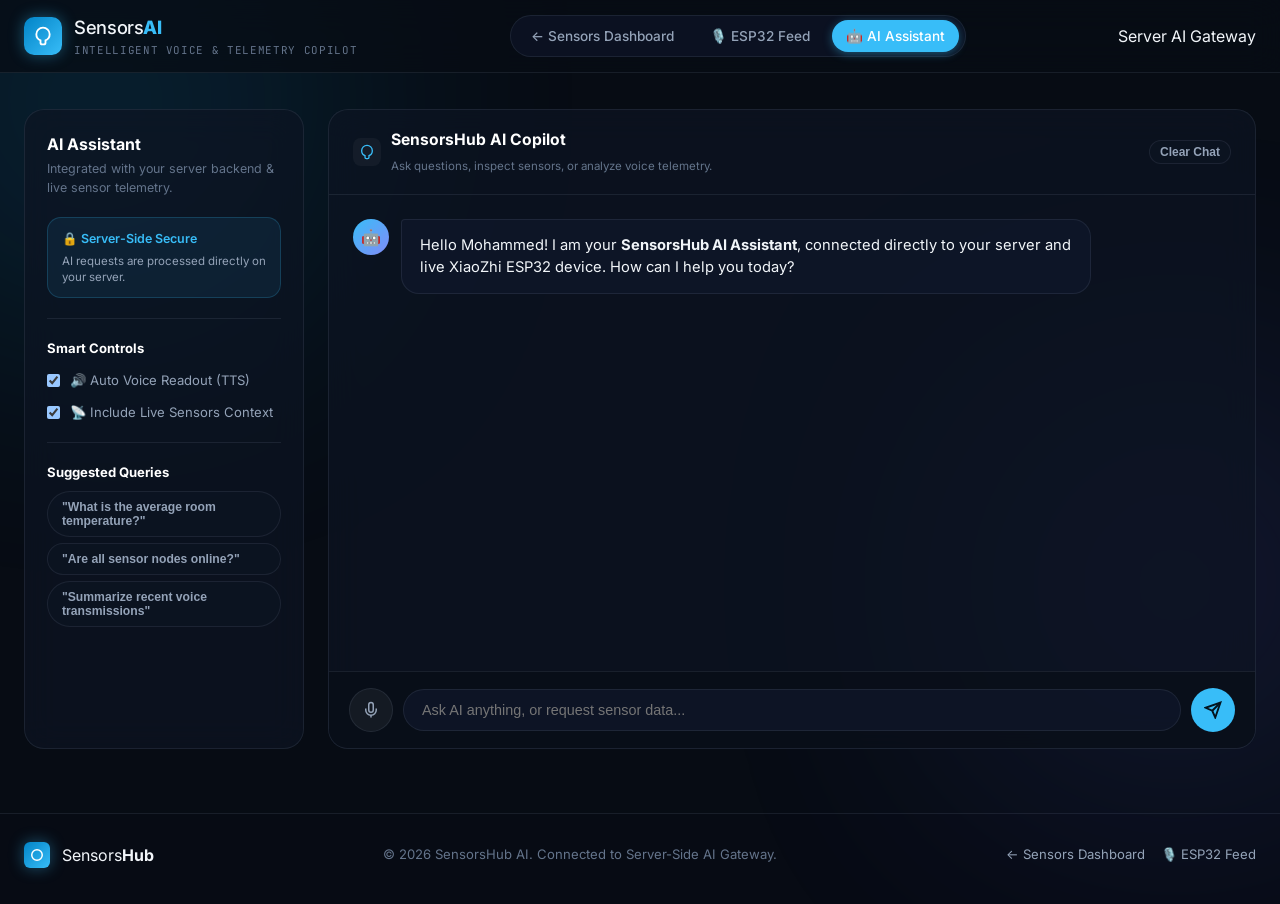
==== ai-assistant.html @ e0615885 "Safely handle multipart Gemini responses and null payload guards in AI assistant frontend and backen" ====
<!DOCTYPE html>
<html lang="en">
  <head>
    <meta charset="UTF-8" />
    <meta name="viewport" content="width=device-width, initial-scale=1.0" />
    <title>SensorsHub AI Copilot — Smart IoT Voice Assistant</title>
    <meta
      name="description"
      content="Conversational AI Assistant powered by Server-Side LLM with Telemetry Context awareness and Voice STT/TTS."
    />
    <!-- Anti-cache headers -->
    <meta http-equiv="Cache-Control" content="no-cache, no-store, must-revalidate" />
    <meta http-equiv="Pragma" content="no-cache" />
    <meta http-equiv="Expires" content="0" />

    <!-- Fonts -->
    <link rel="preconnect" href="https://fonts.googleapis.com" />
    <link rel="preconnect" href="https://fonts.gstatic.com" crossorigin />
    <link
      href="https://fonts.googleapis.com/css2?family=Inter:wght@300;400;500;600;700;800&family=JetBrains+Mono:wght@400;500;700&display=swap"
      rel="stylesheet"
    />
    <link rel="stylesheet" href="styles.css?v=2.4.1" />
    <style>
      .chat-wrapper {
        display: grid;
        grid-template-columns: 280px 1fr;
        gap: 24px;
        min-height: 600px;
      }
      .chat-sidebar {
        background: var(--panel);
        border: 1px solid var(--border);
        border-radius: var(--radius-lg);
        padding: 22px;
        display: flex;
        flex-direction: column;
        gap: 20px;
        backdrop-filter: blur(16px);
      }
      .chat-main {
        background: var(--panel);
        border: 1px solid var(--border);
        border-radius: var(--radius-lg);
        display: flex;
        flex-direction: column;
        height: 640px;
        backdrop-filter: blur(16px);
        overflow: hidden;
      }
      .chat-header {
        padding: 18px 24px;
        border-bottom: 1px solid var(--border);
        display: flex;
        align-items: center;
        justify-content: space-between;
      }
      .messages-box {
        flex: 1;
        overflow-y: auto;
        padding: 24px;
        display: flex;
        flex-direction: column;
        gap: 16px;
      }
      .msg-row {
        display: flex;
        gap: 12px;
        max-width: 84%;
      }
      .msg-row.user {
        align-self: flex-end;
        flex-direction: row-reverse;
      }
      .msg-avatar {
        width: 36px;
        height: 36px;
        border-radius: 50%;
        display: grid;
        place-items: center;
        font-size: 1rem;
        flex-shrink: 0;
      }
      .msg-row.assistant .msg-avatar {
        background: linear-gradient(135deg, var(--primary), var(--accent));
        color: #03141f;
      }
      .msg-row.user .msg-avatar {
        background: rgba(255, 255, 255, 0.1);
        color: #fff;
      }
      .msg-bubble {
        padding: 14px 18px;
        border-radius: 18px;
        font-size: 0.92rem;
        line-height: 1.55;
      }
      .msg-row.assistant .msg-bubble {
        background: rgba(15, 23, 42, 0.85);
        border: 1px solid var(--border);
        color: #f1f5f9;
        border-top-left-radius: 4px;
      }
      .msg-row.user .msg-bubble {
        background: linear-gradient(135deg, #0284c7, #38bdf8);
        color: #03141f;
        font-weight: 500;
        border-top-right-radius: 4px;
      }
      .input-bar {
        padding: 16px 20px;
        border-top: 1px solid var(--border);
        background: rgba(7, 12, 20, 0.6);
        display: flex;
        align-items: center;
        gap: 10px;
      }
      .input-bar input {
        flex: 1;
        background: rgba(15, 23, 42, 0.8);
        border: 1px solid var(--border);
        padding: 12px 18px;
        border-radius: var(--radius-full);
        color: #fff;
        font-size: 0.9rem;
        outline: none;
      }
      .input-bar input:focus {
        border-color: var(--primary);
      }
      .mic-btn, .send-btn {
        width: 44px;
        height: 44px;
        border-radius: 50%;
        display: grid;
        place-items: center;
        cursor: pointer;
        border: none;
        transition: all 0.2s ease;
      }
      .mic-btn {
        background: rgba(255, 255, 255, 0.05);
        border: 1px solid var(--border);
        color: var(--text-muted);
      }
      .mic-btn.recording {
        background: var(--danger);
        color: #fff;
        animation: pulse-ring 1.5s infinite;
      }
      .send-btn {
        background: var(--primary);
        color: #03141f;
      }
      .send-btn:hover {
        transform: scale(1.05);
      }
      @media (max-width: 860px) {
        .chat-wrapper {
          grid-template-columns: 1fr;
        }
        .chat-main {
          height: 520px;
        }
      }
    </style>
  </head>
  <body>
    <!-- Ambient Glows -->
    <div class="ambient-glow glow-1"></div>
    <div class="ambient-glow glow-2"></div>

    <!-- Navigation Header -->
    <header class="topbar">
      <div class="container nav-content">
        <a href="index.html" class="brand">
          <div class="brand-badge">
            <svg width="20" height="20" viewBox="0 0 24 24" fill="none" stroke="currentColor" stroke-width="2.2">
              <path d="M12 2a8 8 0 0 0-8 8c0 3.36 2.08 6.23 5 7.37V20a2 2 0 0 0 2 2h2a2 2 0 0 0 2-2v-2.63c2.92-1.14 5-4.01 5-7.37a8 8 0 0 0-8-8z"></path>
            </svg>
          </div>
          <div>
            <span class="brand-title">Sensors<strong>AI</strong></span>
            <span class="brand-tag">Intelligent Voice & Telemetry Copilot</span>
          </div>
        </a>

        <nav class="nav-links">
          <a href="index.html" class="nav-link">← Sensors Dashboard</a>
          <a href="esp32-assistant.html" class="nav-link">🎙️ ESP32 Feed</a>
          <a href="ai-assistant.html" class="nav-link active">🤖 AI Assistant</a>
        </nav>

        <div class="nav-actions">
          <div class="status-indicator">
            <span class="pulse-dot"></span>
            <span>Server AI Gateway</span>
          </div>
        </div>
      </div>
    </header>

    <!-- Main Content -->
    <main class="container main-layout" style="gap: 24px;">
      <div class="chat-wrapper">
        <!-- Sidebar Controls -->
        <aside class="chat-sidebar">
          <div>
            <h3 style="font-size: 1rem; color: #fff; margin-bottom: 4px;">AI Assistant</h3>
            <p style="font-size: 0.78rem; color: var(--text-dim);">Integrated with your server backend & live sensor telemetry.</p>
          </div>

          <div style="background: rgba(56, 189, 248, 0.08); border: 1px solid rgba(56, 189, 248, 0.2); border-radius: var(--radius-md); padding: 12px 14px;">
            <div style="font-size: 0.78rem; color: var(--primary); font-weight: 600; margin-bottom: 4px;">🔒 Server-Side Secure</div>
            <div style="font-size: 0.72rem; color: var(--text-muted); line-height: 1.4;">
              AI requests are processed directly on your server.
            </div>
          </div>

          <hr style="border: none; border-top: 1px solid var(--border);" />

          <!-- Smart Features Toggles -->
          <div style="display: flex; flex-direction: column; gap: 12px;">
            <h4 style="font-size: 0.82rem; color: #fff;">Smart Controls</h4>
            <label style="display: flex; align-items: center; gap: 10px; font-size: 0.82rem; color: var(--text-muted); cursor: pointer;">
              <input type="checkbox" id="chkAutoSpeak" checked />
              <span>🔊 Auto Voice Readout (TTS)</span>
            </label>
            <label style="display: flex; align-items: center; gap: 10px; font-size: 0.82rem; color: var(--text-muted); cursor: pointer;">
              <input type="checkbox" id="chkIncludeTelemetry" checked />
              <span>📡 Include Live Sensors Context</span>
            </label>
          </div>

          <hr style="border: none; border-top: 1px solid var(--border);" />

          <!-- Quick Suggested Prompts -->
          <div>
            <h4 style="font-size: 0.82rem; color: #fff; margin-bottom: 8px;">Suggested Queries</h4>
            <div style="display: flex; flex-direction: column; gap: 6px;">
              <button class="pill-btn prompt-btn" style="text-align: left; font-size: 0.76rem;">"What is the average room temperature?"</button>
              <button class="pill-btn prompt-btn" style="text-align: left; font-size: 0.76rem;">"Are all sensor nodes online?"</button>
              <button class="pill-btn prompt-btn" style="text-align: left; font-size: 0.76rem;">"Summarize recent voice transmissions"</button>
            </div>
          </div>
        </aside>

        <!-- Main Chat Area -->
        <div class="chat-main">
          <div class="chat-header">
            <div style="display: flex; align-items: center; gap: 10px;">
              <div class="diag-icon" style="--c: var(--primary); width: 28px; height: 28px;">
                <svg width="16" height="16" viewBox="0 0 24 24" fill="none" stroke="currentColor" stroke-width="2"><path d="M12 2a8 8 0 0 0-8 8c0 3.36 2.08 6.23 5 7.37V20a2 2 0 0 0 2 2h2a2 2 0 0 0 2-2v-2.63c2.92-1.14 5-4.01 5-7.37a8 8 0 0 0-8-8z"></path></svg>
              </div>
              <div>
                <h3 style="font-size: 0.98rem; color: #fff;">SensorsHub AI Copilot</h3>
                <span style="font-size: 0.72rem; color: var(--text-dim);">Ask questions, inspect sensors, or analyze voice telemetry.</span>
              </div>
            </div>
            <button id="btnClearChat" class="pill-btn" style="font-size: 0.75rem; padding: 4px 10px;">Clear Chat</button>
          </div>

          <!-- Messages Container -->
          <div class="messages-box" id="messagesBox">
            <div class="msg-row assistant">
              <div class="msg-avatar">🤖</div>
              <div class="msg-bubble">
                Hello Mohammed! I am your <strong>SensorsHub AI Assistant</strong>, connected directly to your server and live XiaoZhi ESP32 device. How can I help you today?
              </div>
            </div>
          </div>

          <!-- Input Bar -->
          <form id="chatForm" class="input-bar">
            <button type="button" id="btnMic" class="mic-btn" title="Speak via Microphone">
              <svg width="18" height="18" viewBox="0 0 24 24" fill="none" stroke="currentColor" stroke-width="2"><path d="M12 2a3 3 0 0 0-3 3v7a3 3 0 0 0 6 0V5a3 3 0 0 0-3-3Z"></path><path d="M19 10v2a7 7 0 0 1-14 0v-2"></path><line x1="12" y1="19" x2="12" y2="22"></line></svg>
            </button>
            <input type="text" id="userInput" placeholder="Ask AI anything, or request sensor data..." autocomplete="off" required />
            <button type="submit" class="send-btn" title="Send Message">
              <svg width="18" height="18" viewBox="0 0 24 24" fill="none" stroke="currentColor" stroke-width="2.5"><line x1="22" y1="2" x2="11" y2="13"></line><polygon points="22 2 15 22 11 13 2 9 22 2"></polygon></svg>
            </button>
          </form>
        </div>
      </div>
    </main>

    <!-- Footer -->
    <footer class="site-footer">
      <div class="container footer-content">
        <div class="brand">
          <div class="brand-badge small">
            <svg width="14" height="14" viewBox="0 0 24 24" fill="none" stroke="currentColor" stroke-width="2.5"><circle cx="12" cy="12" r="9"/></svg>
          </div>
          <span>Sensors<strong>Hub</strong></span>
        </div>
        <p class="footer-copy">© <span id="year"></span> SensorsHub AI. Connected to Server-Side AI Gateway.</p>
        <div class="footer-links">
          <a href="index.html">← Sensors Dashboard</a>
          <a href="esp32-assistant.html">🎙️ ESP32 Feed</a>
        </div>
      </div>
    </footer>

    <script>
      const messagesBox = document.getElementById('messagesBox');
      const userInput = document.getElementById('userInput');
      const chatForm = document.getElementById('chatForm');
      const btnMic = document.getElementById('btnMic');

      // Suggested Prompt Buttons
      document.querySelectorAll('.prompt-btn').forEach(btn => {
        btn.addEventListener('click', () => {
          userInput.value = btn.textContent.replace(/^"|"$/g, '');
          chatForm.dispatchEvent(new Event('submit'));
        });
      });

      // Clear Chat
      document.getElementById('btnClearChat').addEventListener('click', () => {
        messagesBox.innerHTML = `
          <div class="msg-row assistant">
            <div class="msg-avatar">🤖</div>
            <div class="msg-bubble">Chat history cleared. How can I help you today?</div>
          </div>
        `;
      });

      // Voice STT (Speech Recognition)
      let recognition = null;
      if ('webkitSpeechRecognition' in window || 'SpeechRecognition' in window) {
        const SpeechRec = window.SpeechRecognition || window.webkitSpeechRecognition;
        recognition = new SpeechRec();
        recognition.continuous = false;
        recognition.interimResults = false;

        recognition.onstart = () => {
          btnMic.classList.add('recording');
          userInput.placeholder = 'Listening... Speak now';
        };

        recognition.onresult = (e) => {
          const transcript = e.results[0][0].transcript;
          userInput.value = transcript;
          btnMic.classList.remove('recording');
          userInput.placeholder = 'Ask AI anything, or request sensor data...';
          chatForm.dispatchEvent(new Event('submit'));
        };

        recognition.onerror = () => {
          btnMic.classList.remove('recording');
          userInput.placeholder = 'Ask AI anything, or request sensor data...';
        };

        recognition.onend = () => {
          btnMic.classList.remove('recording');
          userInput.placeholder = 'Ask AI anything, or request sensor data...';
        };

        btnMic.addEventListener('click', () => {
          recognition.start();
        });
      } else {
        btnMic.style.display = 'none';
      }

      // Voice TTS (Speech Synthesis)
      function speakText(text) {
        if (!document.getElementById('chkAutoSpeak').checked) return;
        if ('speechSynthesis' in window) {
          window.speechSynthesis.cancel();
          const cleanText = text.replace(/[*_#`]/g, '');
          const utterance = new SpeechSynthesisUtterance(cleanText);
          utterance.rate = 1.05;
          window.speechSynthesis.speak(utterance);
        }
      }

      // Form Submit / Call Server-Side AI Endpoint
      chatForm.addEventListener('submit', async (e) => {
        e.preventDefault();
        const text = userInput.value.trim();
        if (!text) return;

        // Add user message
        appendMessage('user', text);
        userInput.value = '';

        // Add loading placeholder
        const loadingId = 'loading-' + Date.now();
        appendMessage('assistant', 'Thinking...', loadingId);

        try {
          const includeTelemetry = document.getElementById('chkIncludeTelemetry').checked;
          const res = await fetch('/api/v1/ai/chat', {
            method: 'POST',
            headers: { 'Content-Type': 'application/json' },
            body: JSON.stringify({
              message: text,
              include_telemetry: includeTelemetry
            })
          });

          if (!res.ok) {
            const errText = await res.text();
            throw new Error(`Gateway returned HTTP ${res.status}: ${errText}`);
          }

          const result = await res.json().catch(() => ({ reply: 'Failed to parse JSON response.' }));
          const replyText = (result && result.reply) ? result.reply : 'No response from server.';

          // Update loading message with reply
          const loader = document.getElementById(loadingId);
          if (loader) {
            loader.innerHTML = formatMarkdown(replyText);
          }
          speakText(replyText);
        } catch (err) {
          const loader = document.getElementById(loadingId);
          if (loader) {
            loader.textContent = `Connection Error: ${err.message || 'Make sure server.py is running on the backend.'}`;
          }
        }
      });

      function appendMessage(role, text, id = null) {
        const row = document.createElement('div');
        row.className = `msg-row ${role}`;
        const avatar = role === 'assistant' ? '🤖' : '👤';

        row.innerHTML = `
          <div class="msg-avatar">${avatar}</div>
          <div class="msg-bubble" ${id ? `id="${id}"` : ''}>${formatMarkdown(text)}</div>
        `;

        messagesBox.appendChild(row);
        messagesBox.scrollTop = messagesBox.scrollHeight;
      }

      function formatMarkdown(str) {
        if (!str) return '';
        return str
          .replace(/\*\*(.*?)\*\*/g, '<strong>$1</strong>')
          .replace(/\*(.*?)\*/g, '<em>$1</em>')
          .replace(/`([^`]+)`/g, '<code style="background: rgba(255,255,255,0.08); padding: 2px 6px; border-radius: 4px; font-family: var(--font-mono); font-size: 0.85em;">$1</code>')
          .replace(/\n/g, '<br />');
      }

      document.getElementById('year').textContent = new Date().getFullYear();
    </script>
  </body>
</html>
---- styles.css ----
/* SensorsHub — Ultra-Clean Modern IoT Dashboard CSS */

:root {
  --bg: #070c14;
  --bg-subtle: #0d1522;
  --panel: rgba(13, 21, 35, 0.7);
  --panel-solid: #0f192a;
  --panel-hover: rgba(20, 33, 54, 0.85);
  --border: rgba(148, 163, 184, 0.12);
  --border-highlight: rgba(56, 189, 248, 0.35);
  
  --text-main: #f1f5f9;
  --text-muted: #94a3b8;
  --text-dim: #64748b;
  
  --primary: #38bdf8;
  --primary-glow: rgba(56, 189, 248, 0.25);
  --accent: #818cf8;
  --success: #10b981;
  --success-glow: rgba(16, 185, 129, 0.25);
  --warning: #f59e0b;
  --danger: #ef4444;
  --danger-glow: rgba(239, 68, 68, 0.25);

  --font-sans: 'Inter', system-ui, -apple-system, BlinkMacSystemFont, sans-serif;
  --font-mono: 'JetBrains Mono', monospace;
  
  --shadow-sm: 0 4px 12px rgba(0, 0, 0, 0.25);
  --shadow-md: 0 10px 30px rgba(0, 0, 0, 0.4);
  --shadow-glow: 0 0 25px rgba(56, 189, 248, 0.15);
  --radius-sm: 8px;
  --radius-md: 14px;
  --radius-lg: 20px;
  --radius-full: 9999px;
}

/* Reset & Global */
*, *::before, *::after {
  box-sizing: border-box;
  margin: 0;
  padding: 0;
}

html {
  scroll-behavior: smooth;
  color-scheme: dark;
}

body {
  font-family: var(--font-sans);
  background-color: var(--bg);
  color: var(--text-main);
  min-height: 100vh;
  position: relative;
  overflow-x: hidden;
  line-height: 1.5;
  -webkit-font-smoothing: antialiased;
}

/* Ambient Background Glows */
.ambient-glow {
  position: fixed;
  border-radius: 50%;
  filter: blur(140px);
  pointer-events: none;
  z-index: 0;
  opacity: 0.45;
}

.glow-1 {
  width: 500px;
  height: 500px;
  background: radial-gradient(circle, #0ea5e9 0%, rgba(14, 165, 233, 0) 70%);
  top: -150px;
  left: -150px;
}

.glow-2 {
  width: 450px;
  height: 450px;
  background: radial-gradient(circle, #6366f1 0%, rgba(99, 102, 241, 0) 70%);
  top: 40%;
  right: -120px;
}

.glow-3 {
  width: 600px;
  height: 600px;
  background: radial-gradient(circle, #10b981 0%, rgba(16, 185, 129, 0) 70%);
  bottom: -200px;
  left: 20%;
}

/* Layout Container */
.container {
  width: 100%;
  max-width: 1280px;
  margin: 0 auto;
  padding: 0 24px;
  position: relative;
  z-index: 1;
}

/* Top Navigation Bar */
.topbar {
  position: sticky;
  top: 0;
  z-index: 50;
  background: rgba(7, 12, 20, 0.75);
  backdrop-filter: blur(16px);
  border-bottom: 1px solid var(--border);
}

.nav-content {
  display: flex;
  align-items: center;
  justify-content: space-between;
  height: 72px;
  gap: 20px;
}

.brand {
  display: flex;
  align-items: center;
  gap: 12px;
  text-decoration: none;
  color: var(--text-main);
}

.brand-badge {
  width: 38px;
  height: 38px;
  border-radius: 10px;
  background: linear-gradient(135deg, #0284c7, #38bdf8);
  display: grid;
  place-items: center;
  color: #fff;
  box-shadow: 0 0 15px rgba(56, 189, 248, 0.4);
}

.brand-badge.small {
  width: 26px;
  height: 26px;
  border-radius: 6px;
}

.brand-title {
  font-size: 1.15rem;
  font-weight: 500;
  letter-spacing: -0.02em;
}

.brand-title strong {
  font-weight: 800;
  color: var(--primary);
}

.brand-tag {
  display: block;
  font-size: 0.68rem;
  color: var(--text-dim);
  font-family: var(--font-mono);
  text-transform: uppercase;
  letter-spacing: 0.06em;
}

.nav-links {
  display: flex;
  align-items: center;
  gap: 8px;
  background: rgba(15, 23, 42, 0.6);
  padding: 4px 6px;
  border-radius: var(--radius-full);
  border: 1px solid var(--border);
}

.nav-link {
  color: var(--text-muted);
  text-decoration: none;
  font-size: 0.85rem;
  font-weight: 500;
  padding: 6px 14px;
  border-radius: var(--radius-full);
  transition: all 0.2s ease;
}

.nav-link:hover {
  color: var(--text-main);
  background: rgba(255, 255, 255, 0.05);
}

.nav-link.active {
  color: #fff;
  background: var(--primary);
  box-shadow: 0 2px 10px rgba(56, 189, 248, 0.4);
}

.nav-actions {
  display: flex;
  align-items: center;
  gap: 12px;
}

.action-btn {
  display: inline-flex;
  align-items: center;
  gap: 8px;
  background: rgba(15, 23, 42, 0.8);
  border: 1px solid var(--border);
  color: var(--text-main);
  padding: 8px 14px;
  border-radius: var(--radius-md);
  font-size: 0.82rem;
  font-weight: 600;
  cursor: pointer;
  transition: all 0.2s ease;
}

.action-btn:hover {
  border-color: var(--border-highlight);
  background: var(--panel-hover);
  transform: translateY(-1px);
}

.action-btn.secondary {
  background: linear-gradient(135deg, rgba(56, 189, 248, 0.15), rgba(99, 102, 241, 0.15));
  border-color: rgba(56, 189, 248, 0.3);
  color: var(--primary);
}

.action-btn.secondary:hover {
  background: linear-gradient(135deg, rgba(56, 189, 248, 0.25), rgba(99, 102, 241, 0.25));
  border-color: var(--primary);
}

.pulse-dot {
  width: 8px;
  height: 8px;
  border-radius: 50%;
  background: var(--success);
  box-shadow: 0 0 0 0 rgba(16, 185, 129, 0.7);
  animation: pulse-ring 1.8s infinite cubic-bezier(0.66, 0, 0, 1);
}

.pulse-dot.paused {
  background: var(--warning);
  animation: none;
  box-shadow: none;
}

@keyframes pulse-ring {
  0% { box-shadow: 0 0 0 0 rgba(16, 185, 129, 0.7); }
  70% { box-shadow: 0 0 0 8px rgba(16, 185, 129, 0); }
  100% { box-shadow: 0 0 0 0 rgba(16, 185, 129, 0); }
}

.clock-badge {
  font-family: var(--font-mono);
  font-size: 0.85rem;
  font-weight: 600;
  color: var(--primary);
  background: rgba(56, 189, 248, 0.08);
  border: 1px solid rgba(56, 189, 248, 0.2);
  padding: 8px 12px;
  border-radius: var(--radius-md);
  letter-spacing: 0.04em;
}

/* Main Layout */
.main-layout {
  padding: 36px 24px 64px;
  display: flex;
  flex-direction: column;
  gap: 48px;
}

/* Hero Section */
.hero-bar {
  display: flex;
  align-items: flex-end;
  justify-content: space-between;
  flex-wrap: wrap;
  gap: 20px;
  margin-bottom: 28px;
}

.page-title {
  font-size: clamp(1.8rem, 3.5vw, 2.5rem);
  font-weight: 800;
  letter-spacing: -0.03em;
  background: linear-gradient(135deg, #ffffff 40%, var(--text-muted) 100%);
  -webkit-background-clip: text;
  -webkit-text-fill-color: transparent;
}

.page-subtitle {
  color: var(--text-muted);
  font-size: 0.95rem;
  margin-top: 6px;
  max-width: 650px;
}

.quick-controls {
  display: flex;
  gap: 10px;
}

.pill-btn {
  display: inline-flex;
  align-items: center;
  gap: 6px;
  background: var(--panel);
  border: 1px solid var(--border);
  color: var(--text-muted);
  font-size: 0.8rem;
  font-weight: 600;
  padding: 8px 14px;
  border-radius: var(--radius-full);
  cursor: pointer;
  transition: all 0.2s ease;
}

.pill-btn:hover {
  color: var(--text-main);
  border-color: var(--border-highlight);
  background: var(--panel-hover);
}

/* Top Metric Cards */
.metrics-strip {
  display: grid;
  grid-template-columns: repeat(auto-fit, minmax(240px, 1fr));
  gap: 18px;
}

.metric-card {
  background: var(--panel);
  backdrop-filter: blur(14px);
  border: 1px solid var(--border);
  border-radius: var(--radius-lg);
  padding: 20px;
  display: flex;
  align-items: center;
  gap: 16px;
  transition: transform 0.2s ease, border-color 0.2s ease, box-shadow 0.2s ease;
}

.metric-card:hover {
  transform: translateY(-2px);
  border-color: var(--border-highlight);
  box-shadow: var(--shadow-md);
}

.metric-icon-wrap {
  width: 48px;
  height: 48px;
  border-radius: var(--radius-md);
  background: rgba(255, 255, 255, 0.03);
  border: 1px solid rgba(255, 255, 255, 0.06);
  display: grid;
  place-items: center;
  color: var(--c, var(--primary));
}

.metric-body {
  display: flex;
  flex-direction: column;
}

.metric-label {
  font-size: 0.8rem;
  color: var(--text-muted);
  font-weight: 500;
}

.metric-val-row {
  display: flex;
  align-items: baseline;
  gap: 6px;
  margin-top: 2px;
}

.metric-num {
  font-size: 1.6rem;
  font-weight: 700;
  font-family: var(--font-mono);
  letter-spacing: -0.03em;
  color: #fff;
}

.metric-sub {
  font-size: 0.8rem;
  color: var(--text-dim);
}

.metric-unit {
  font-size: 0.85rem;
  color: var(--text-muted);
}

.text-success {
  color: var(--success) !important;
}

/* Filter & Search Bar */
.filters-toolbar {
  display: flex;
  align-items: center;
  justify-content: space-between;
  flex-wrap: wrap;
  gap: 16px;
  margin-bottom: 24px;
}

.filter-tabs {
  display: flex;
  background: rgba(15, 23, 42, 0.6);
  padding: 4px;
  border-radius: var(--radius-md);
  border: 1px solid var(--border);
  gap: 4px;
  overflow-x: auto;
}

.tab-btn {
  background: transparent;
  border: none;
  color: var(--text-muted);
  font-size: 0.82rem;
  font-weight: 600;
  padding: 6px 14px;
  border-radius: var(--radius-sm);
  cursor: pointer;
  transition: all 0.2s ease;
  white-space: nowrap;
}

.tab-btn:hover {
  color: var(--text-main);
}

.tab-btn.active {
  background: rgba(56, 189, 248, 0.15);
  color: var(--primary);
}

.search-sort-group {
  display: flex;
  align-items: center;
  gap: 12px;
  flex-wrap: wrap;
}

.search-box {
  display: flex;
  align-items: center;
  gap: 8px;
  background: var(--panel);
  border: 1px solid var(--border);
  border-radius: var(--radius-md);
  padding: 8px 14px;
  min-width: 240px;
  color: var(--text-dim);
}

.search-box:focus-within {
  border-color: var(--primary);
  box-shadow: 0 0 0 3px rgba(56, 189, 248, 0.15);
}

.search-box input {
  background: transparent;
  border: none;
  outline: none;
  color: var(--text-main);
  font-size: 0.85rem;
  width: 100%;
}

.search-box input::placeholder {
  color: var(--text-dim);
}

.custom-select {
  background: var(--panel);
  border: 1px solid var(--border);
  color: var(--text-main);
  padding: 8px 12px;
  border-radius: var(--radius-md);
  font-size: 0.85rem;
  outline: none;
  cursor: pointer;
}

.custom-select:focus {
  border-color: var(--primary);
}

/* Sensors Grid Layout */
.sensors-grid {
  display: grid;
  grid-template-columns: repeat(auto-fill, minmax(320px, 1fr));
  gap: 20px;
}

/* Sensor Card Design */
.sensor-card {
  background: var(--panel);
  backdrop-filter: blur(16px);
  border: 1px solid var(--border);
  border-radius: var(--radius-lg);
  padding: 22px;
  display: flex;
  flex-direction: column;
  gap: 16px;
  position: relative;
  overflow: hidden;
  transition: all 0.25s cubic-bezier(0.4, 0, 0.2, 1);
}

.sensor-card::before {
  content: '';
  position: absolute;
  top: 0;
  left: 0;
  right: 0;
  height: 2px;
  background: linear-gradient(90deg, transparent, var(--sensor-accent, var(--primary)), transparent);
  opacity: 0;
  transition: opacity 0.3s ease;
}

.sensor-card:hover {
  transform: translateY(-3px);
  border-color: var(--border-highlight);
  box-shadow: var(--shadow-md), var(--shadow-glow);
}

.sensor-card:hover::before {
  opacity: 1;
}

.sensor-card-top {
  display: flex;
  align-items: flex-start;
  justify-content: space-between;
  gap: 12px;
}

.sensor-title-group {
  display: flex;
  align-items: center;
  gap: 12px;
}

.sensor-avatar {
  width: 40px;
  height: 40px;
  border-radius: var(--radius-md);
  background: rgba(255, 255, 255, 0.04);
  border: 1px solid rgba(255, 255, 255, 0.08);
  display: grid;
  place-items: center;
  color: var(--sensor-accent, var(--primary));
}

.sensor-name {
  font-size: 0.98rem;
  font-weight: 600;
  color: #fff;
  line-height: 1.3;
}

.sensor-loc {
  font-size: 0.75rem;
  color: var(--text-dim);
}

.status-tag {
  display: inline-flex;
  align-items: center;
  gap: 5px;
  font-size: 0.7rem;
  font-weight: 700;
  text-transform: uppercase;
  padding: 4px 10px;
  border-radius: var(--radius-full);
  letter-spacing: 0.04em;
}

.status-tag.online {
  background: rgba(16, 185, 129, 0.12);
  color: var(--success);
  border: 1px solid rgba(16, 185, 129, 0.3);
}

.status-tag.offline {
  background: rgba(239, 68, 68, 0.12);
  color: var(--danger);
  border: 1px solid rgba(239, 68, 68, 0.3);
}

.status-tag.alert {
  background: rgba(245, 158, 11, 0.12);
  color: var(--warning);
  border: 1px solid rgba(245, 158, 11, 0.3);
}

/* Value & Live Sparkline Row */
.sensor-data-row {
  display: flex;
  align-items: flex-end;
  justify-content: space-between;
  gap: 16px;
  padding: 6px 0;
}

.sensor-main-val {
  display: flex;
  align-items: baseline;
  gap: 6px;
}

.sensor-num {
  font-size: 2.2rem;
  font-weight: 800;
  font-family: var(--font-mono);
  color: #fff;
  letter-spacing: -0.04em;
}

.sensor-unit {
  font-size: 1rem;
  color: var(--text-muted);
  font-weight: 500;
}

/* Sparkline Mini Canvas */
.sparkline-box {
  width: 100px;
  height: 38px;
}

.sparkline-canvas {
  width: 100%;
  height: 100%;
  display: block;
}

/* Gauge Bar */
.sensor-bar-wrap {
  width: 100%;
  height: 6px;
  background: rgba(255, 255, 255, 0.06);
  border-radius: var(--radius-full);
  overflow: hidden;
}

.sensor-bar-progress {
  height: 100%;
  border-radius: var(--radius-full);
  background: linear-gradient(90deg, var(--sensor-accent, var(--primary)), var(--accent));
  transition: width 0.4s ease, background 0.3s ease;
}

.sensor-bar-progress.danger {
  background: linear-gradient(90deg, #f59e0b, #ef4444);
}

/* Sensor Footer Details */
.sensor-meta-grid {
  display: grid;
  grid-template-columns: repeat(3, 1fr);
  padding-top: 12px;
  border-top: 1px solid rgba(255, 255, 255, 0.05);
  font-size: 0.78rem;
  gap: 8px;
}

.sensor-meta-item {
  display: flex;
  flex-direction: column;
  gap: 2px;
}

.sensor-meta-item .lbl {
  color: var(--text-dim);
  font-size: 0.7rem;
}

.sensor-meta-item .val {
  color: var(--text-main);
  font-weight: 600;
  font-family: var(--font-mono);
}

/* Diagnostics & Server Section */
.section-diagnostics {
  margin-top: 16px;
}

.diagnostics-grid {
  display: grid;
  grid-template-columns: 1fr 1fr;
  gap: 24px;
}

.diag-card {
  background: var(--panel);
  backdrop-filter: blur(16px);
  border: 1px solid var(--border);
  border-radius: var(--radius-lg);
  padding: 24px;
  display: flex;
  flex-direction: column;
  gap: 20px;
}

.diag-header {
  display: flex;
  align-items: center;
  justify-content: space-between;
}

.diag-title-row {
  display: flex;
  align-items: center;
  gap: 10px;
}

.diag-icon {
  width: 32px;
  height: 32px;
  border-radius: var(--radius-sm);
  background: rgba(255, 255, 255, 0.04);
  display: grid;
  place-items: center;
  color: var(--c, var(--primary));
}

.diag-header h3 {
  font-size: 1.05rem;
  font-weight: 700;
  color: #fff;
}

.badge-status {
  font-size: 0.72rem;
  font-family: var(--font-mono);
  background: rgba(255, 255, 255, 0.05);
  color: var(--text-muted);
  padding: 4px 10px;
  border-radius: var(--radius-full);
  border: 1px solid var(--border);
}

/* Circular Gauges */
.gauge-grid {
  display: grid;
  grid-template-columns: repeat(3, 1fr);
  gap: 16px;
  padding: 10px 0;
}

.gauge-item {
  display: flex;
  flex-direction: column;
  align-items: center;
  text-align: center;
  gap: 12px;
}

.gauge-circle {
  width: 90px;
  height: 90px;
  border-radius: 50%;
  background: conic-gradient(var(--primary) calc(var(--val) * 1%), rgba(255, 255, 255, 0.08) 0);
  display: grid;
  place-items: center;
  position: relative;
  box-shadow: 0 0 16px rgba(56, 189, 248, 0.1);
  transition: all 0.5s ease;
}

#memGauge {
  background: conic-gradient(#a855f7 calc(var(--val) * 1%), rgba(255, 255, 255, 0.08) 0);
}

#netGauge {
  background: conic-gradient(#10b981 calc(var(--val) * 1%), rgba(255, 255, 255, 0.08) 0);
}

.gauge-inner {
  width: 74px;
  height: 74px;
  border-radius: 50%;
  background: var(--bg-subtle);
  display: flex;
  flex-direction: column;
  align-items: center;
  justify-content: center;
}

.gauge-inner strong {
  font-size: 1.05rem;
  font-family: var(--font-mono);
  font-weight: 700;
  color: #fff;
}

.gauge-inner span {
  font-size: 0.65rem;
  color: var(--text-dim);
  text-transform: uppercase;
  letter-spacing: 0.05em;
}

.gauge-details .label {
  display: block;
  font-size: 0.75rem;
  color: var(--text-dim);
}

.gauge-details .val {
  display: block;
  font-size: 0.8rem;
  font-weight: 600;
  color: var(--text-main);
  margin-top: 2px;
}

/* Event Log Stream */
.clear-log-btn {
  background: transparent;
  border: none;
  color: var(--text-dim);
  font-size: 0.75rem;
  cursor: pointer;
  transition: color 0.2s;
}

.clear-log-btn:hover {
  color: var(--text-main);
}

.event-stream {
  display: flex;
  flex-direction: column;
  gap: 10px;
  max-height: 220px;
  overflow-y: auto;
  padding-right: 6px;
}

.event-stream::-webkit-scrollbar {
  width: 5px;
}
.event-stream::-webkit-scrollbar-track {
  background: rgba(255, 255, 255, 0.02);
}
.event-stream::-webkit-scrollbar-thumb {
  background: rgba(255, 255, 255, 0.1);
  border-radius: var(--radius-full);
}

.event-entry {
  display: flex;
  align-items: flex-start;
  gap: 10px;
  font-size: 0.78rem;
  padding: 8px 12px;
  border-radius: var(--radius-sm);
  background: rgba(255, 255, 255, 0.02);
  border-left: 3px solid var(--border);
  font-family: var(--font-mono);
}

.event-entry.info {
  border-left-color: var(--primary);
}
.event-entry.warn {
  border-left-color: var(--warning);
  background: rgba(245, 158, 11, 0.04);
}
.event-entry.danger {
  border-left-color: var(--danger);
  background: rgba(239, 68, 68, 0.06);
}

.event-time {
  color: var(--text-dim);
  white-space: nowrap;
}

.event-msg {
  color: var(--text-main);
}

/* Modal Dialog */
.modal-backdrop {
  position: fixed;
  inset: 0;
  background: rgba(0, 0, 0, 0.7);
  backdrop-filter: blur(8px);
  z-index: 100;
  display: grid;
  place-items: center;
  opacity: 0;
  pointer-events: none;
  transition: opacity 0.25s ease;
  padding: 16px;
}

.modal-backdrop.open {
  opacity: 1;
  pointer-events: auto;
}

.modal-card {
  background: var(--panel-solid);
  border: 1px solid var(--border-highlight);
  border-radius: var(--radius-lg);
  width: 100%;
  max-width: 480px;
  padding: 28px;
  box-shadow: 0 25px 50px -12px rgba(0, 0, 0, 0.7), var(--shadow-glow);
  transform: translateY(20px) scale(0.96);
  transition: transform 0.25s cubic-bezier(0.16, 1, 0.3, 1);
}

.modal-backdrop.open .modal-card {
  transform: translateY(0) scale(1);
}

.modal-header {
  display: flex;
  align-items: center;
  justify-content: space-between;
  margin-bottom: 22px;
}

.modal-header h3 {
  font-size: 1.15rem;
  color: #fff;
}

.modal-close {
  background: transparent;
  border: none;
  color: var(--text-dim);
  font-size: 1.5rem;
  line-height: 1;
  cursor: pointer;
}

.modal-form {
  display: flex;
  flex-direction: column;
  gap: 16px;
}

.form-group {
  display: flex;
  flex-direction: column;
  gap: 6px;
}

.form-row {
  display: grid;
  grid-template-columns: 1fr 1fr;
  gap: 14px;
}

.form-group label {
  font-size: 0.78rem;
  color: var(--text-muted);
  font-weight: 500;
}

.form-group input,
.form-group select {
  background: rgba(7, 12, 20, 0.8);
  border: 1px solid var(--border);
  padding: 10px 14px;
  border-radius: var(--radius-md);
  color: #fff;
  font-size: 0.85rem;
  outline: none;
}

.form-group input:focus,
.form-group select:focus {
  border-color: var(--primary);
  box-shadow: 0 0 0 3px rgba(56, 189, 248, 0.15);
}

.modal-actions {
  display: flex;
  justify-content: flex-end;
  gap: 12px;
  margin-top: 10px;
}

.btn-cancel {
  background: transparent;
  border: 1px solid var(--border);
  color: var(--text-muted);
  padding: 10px 18px;
  border-radius: var(--radius-md);
  cursor: pointer;
}

.btn-submit {
  background: var(--primary);
  border: none;
  color: #04131d;
  font-weight: 700;
  padding: 10px 20px;
  border-radius: var(--radius-md);
  cursor: pointer;
  box-shadow: 0 2px 12px rgba(56, 189, 248, 0.4);
}

/* Toast Notifications */
.toast-stack {
  position: fixed;
  bottom: 24px;
  right: 24px;
  z-index: 99;
  display: flex;
  flex-direction: column;
  gap: 10px;
  pointer-events: none;
}

.toast-item {
  background: rgba(15, 23, 42, 0.95);
  backdrop-filter: blur(12px);
  border: 1px solid var(--border);
  border-left: 4px solid var(--primary);
  border-radius: var(--radius-md);
  padding: 12px 18px;
  color: #fff;
  font-size: 0.82rem;
  box-shadow: var(--shadow-md);
  display: flex;
  align-items: center;
  gap: 10px;
  pointer-events: auto;
  animation: slide-in 0.3s cubic-bezier(0.16, 1, 0.3, 1) forwards;
}

.toast-item.warning {
  border-left-color: var(--warning);
}
.toast-item.danger {
  border-left-color: var(--danger);
}

@keyframes slide-in {
  from {
    transform: translateX(100%);
    opacity: 0;
  }
  to {
    transform: translateX(0);
    opacity: 1;
  }
}

/* Footer */
.site-footer {
  border-top: 1px solid var(--border);
  background: rgba(7, 12, 20, 0.9);
  padding: 28px 0 36px;
  margin-top: auto;
}

.footer-content {
  display: flex;
  align-items: center;
  justify-content: space-between;
  flex-wrap: wrap;
  gap: 16px;
}

.footer-copy {
  color: var(--text-dim);
  font-size: 0.82rem;
}

.footer-links {
  display: flex;
  gap: 16px;
}

.footer-links a {
  color: var(--text-muted);
  text-decoration: none;
  font-size: 0.82rem;
  transition: color 0.2s;
}

.footer-links a:hover {
  color: var(--primary);
}

/* Responsive */
@media (max-width: 960px) {
  .diagnostics-grid {
    grid-template-columns: 1fr;
  }
  .nav-links {
    display: none;
  }
}

@media (max-width: 640px) {
  .hero-bar {
    flex-direction: column;
    align-items: flex-start;
  }
  .metrics-strip {
    grid-template-columns: 1fr 1fr;
  }
  .gauge-grid {
    grid-template-columns: 1fr;
    gap: 20px;
  }
  .form-row {
    grid-template-columns: 1fr;
  }
}
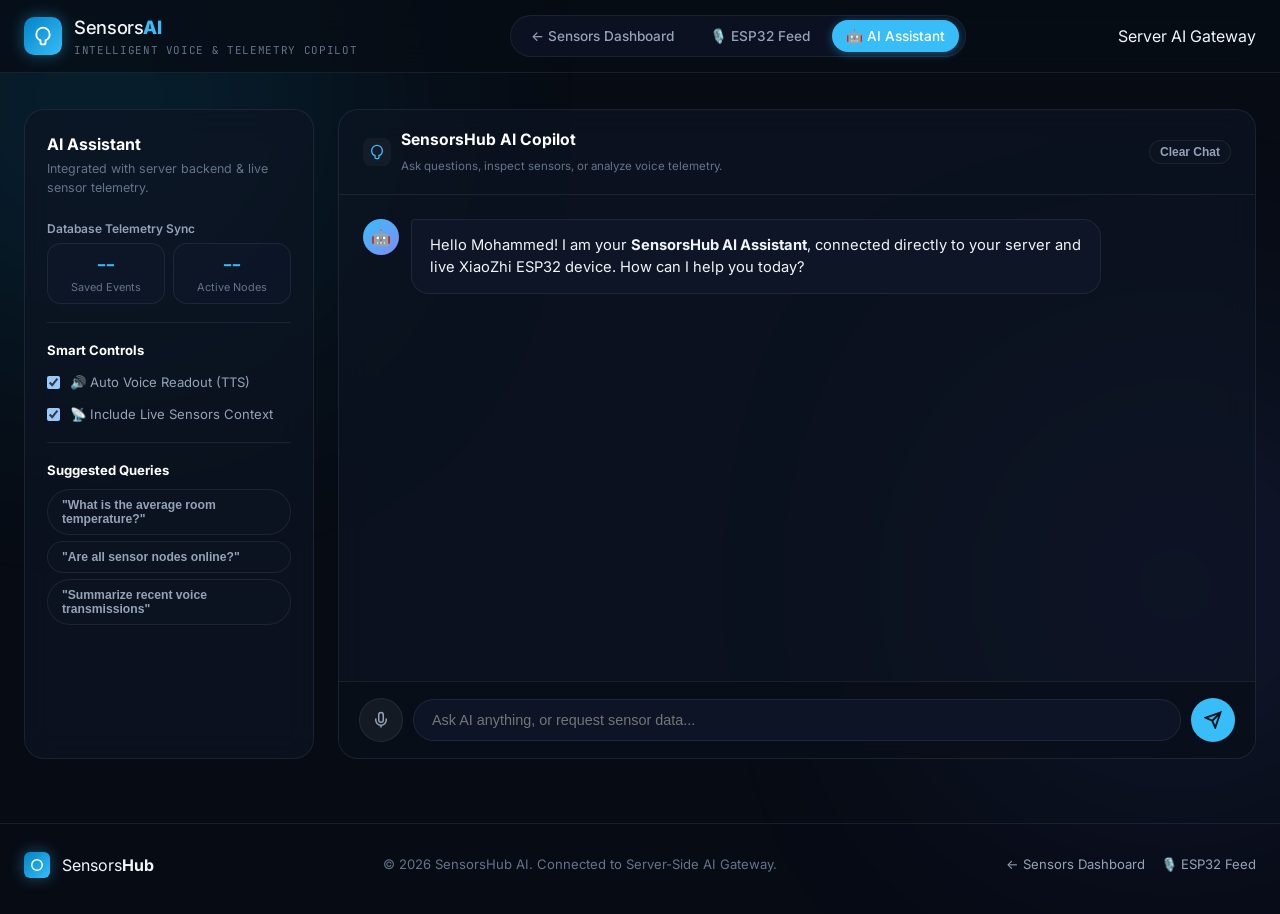
==== commit ebd962a6: "Comprehensive system review: WAL mode SQLite, fleet stats API, ultra-fast Flash-Lite AI copilot, and" ====
--- a/ai-assistant.html
+++ b/ai-assistant.html
@@ -24,9 +24,9 @@
     <style>
       .chat-wrapper {
         display: grid;
-        grid-template-columns: 280px 1fr;
+        grid-template-columns: 290px 1fr;
         gap: 24px;
-        min-height: 600px;
+        min-height: 620px;
       }
       .chat-sidebar {
         background: var(--panel);
@@ -35,7 +35,7 @@
         padding: 22px;
         display: flex;
         flex-direction: column;
-        gap: 20px;
+        gap: 18px;
         backdrop-filter: blur(16px);
       }
       .chat-main {
@@ -44,7 +44,7 @@
         border-radius: var(--radius-lg);
         display: flex;
         flex-direction: column;
-        height: 640px;
+        height: 650px;
         backdrop-filter: blur(16px);
         overflow: hidden;
       }
@@ -66,7 +66,8 @@
       .msg-row {
         display: flex;
         gap: 12px;
-        max-width: 84%;
+        max-width: 85%;
+        animation: slide-in 0.25s cubic-bezier(0.16, 1, 0.3, 1) forwards;
       }
       .msg-row.user {
         align-self: flex-end;
@@ -94,6 +95,7 @@
         border-radius: 18px;
         font-size: 0.92rem;
         line-height: 1.55;
+        position: relative;
       }
       .msg-row.assistant .msg-bubble {
         background: rgba(15, 23, 42, 0.85);
@@ -155,6 +157,29 @@
       .send-btn:hover {
         transform: scale(1.05);
       }
+      .stats-badge-grid {
+        display: grid;
+        grid-template-columns: 1fr 1fr;
+        gap: 8px;
+        margin-top: 4px;
+      }
+      .stats-badge-item {
+        background: rgba(15, 23, 42, 0.7);
+        border: 1px solid var(--border);
+        padding: 8px 10px;
+        border-radius: var(--radius-md);
+        text-align: center;
+      }
+      .stats-badge-num {
+        font-size: 1.1rem;
+        font-weight: 700;
+        color: var(--primary);
+        font-family: var(--font-mono);
+      }
+      .stats-badge-label {
+        font-size: 0.68rem;
+        color: var(--text-dim);
+      }
       @media (max-width: 860px) {
         .chat-wrapper {
           grid-template-columns: 1fr;
@@ -194,7 +219,7 @@
         <div class="nav-actions">
           <div class="status-indicator">
             <span class="pulse-dot"></span>
-            <span>Server AI Gateway</span>
+            <span id="gatewayStatusText">Server AI Gateway</span>
           </div>
         </div>
       </div>
@@ -207,13 +232,21 @@
         <aside class="chat-sidebar">
           <div>
             <h3 style="font-size: 1rem; color: #fff; margin-bottom: 4px;">AI Assistant</h3>
-            <p style="font-size: 0.78rem; color: var(--text-dim);">Integrated with your server backend & live sensor telemetry.</p>
-          </div>
-
-          <div style="background: rgba(56, 189, 248, 0.08); border: 1px solid rgba(56, 189, 248, 0.2); border-radius: var(--radius-md); padding: 12px 14px;">
-            <div style="font-size: 0.78rem; color: var(--primary); font-weight: 600; margin-bottom: 4px;">🔒 Server-Side Secure</div>
-            <div style="font-size: 0.72rem; color: var(--text-muted); line-height: 1.4;">
-              AI requests are processed directly on your server.
+            <p style="font-size: 0.78rem; color: var(--text-dim);">Integrated with server backend &amp; live sensor telemetry.</p>
+          </div>
+
+          <!-- Live Fleet Stats in Sidebar -->
+          <div>
+            <span style="font-size: 0.75rem; color: var(--text-muted); font-weight: 600;">Database Telemetry Sync</span>
+            <div class="stats-badge-grid">
+              <div class="stats-badge-item">
+                <div class="stats-badge-num" id="statTotalLogs">--</div>
+                <div class="stats-badge-label">Saved Events</div>
+              </div>
+              <div class="stats-badge-item">
+                <div class="stats-badge-num" id="statActiveDevs">--</div>
+                <div class="stats-badge-label">Active Nodes</div>
+              </div>
             </div>
           </div>
 
@@ -307,6 +340,18 @@
       const chatForm = document.getElementById('chatForm');
       const btnMic = document.getElementById('btnMic');
 
+      // Fetch live fleet statistics for the sidebar
+      async function updateSidebarStats() {
+        try {
+          const res = await fetch('/api/v1/device/stats');
+          if (res.ok) {
+            const data = await res.json();
+            document.getElementById('statTotalLogs').textContent = data.total_records || '0';
+            document.getElementById('statActiveDevs').textContent = (data.unique_devices && data.unique_devices.length) || '1';
+          }
+        } catch (e) {}
+      }
+
       // Suggested Prompt Buttons
       document.querySelectorAll('.prompt-btn').forEach(btn => {
         btn.addEventListener('click', () => {
@@ -405,8 +450,8 @@
             throw new Error(`Gateway returned HTTP ${res.status}: ${errText}`);
           }
 
-          const result = await res.json().catch(() => ({ reply: 'Failed to parse JSON response.' }));
-          const replyText = (result && result.reply) ? result.reply : 'No response from server.';
+          const result = await res.json().catch((err) => ({ reply: 'Error reading JSON from server: ' + err.message }));
+          const replyText = result.reply || result.message || result.error || 'Received empty response from server.';
 
           // Update loading message with reply
           const loader = document.getElementById(loadingId);
@@ -414,10 +459,11 @@
             loader.innerHTML = formatMarkdown(replyText);
           }
           speakText(replyText);
+          updateSidebarStats();
         } catch (err) {
           const loader = document.getElementById(loadingId);
           if (loader) {
-            loader.textContent = `Connection Error: ${err.message || 'Make sure server.py is running on the backend.'}`;
+            loader.textContent = `Connection Error: ${err.message || 'Server did not respond.'}`;
           }
         }
       });
@@ -446,6 +492,7 @@
       }
 
       document.getElementById('year').textContent = new Date().getFullYear();
+      updateSidebarStats();
     </script>
   </body>
 </html>
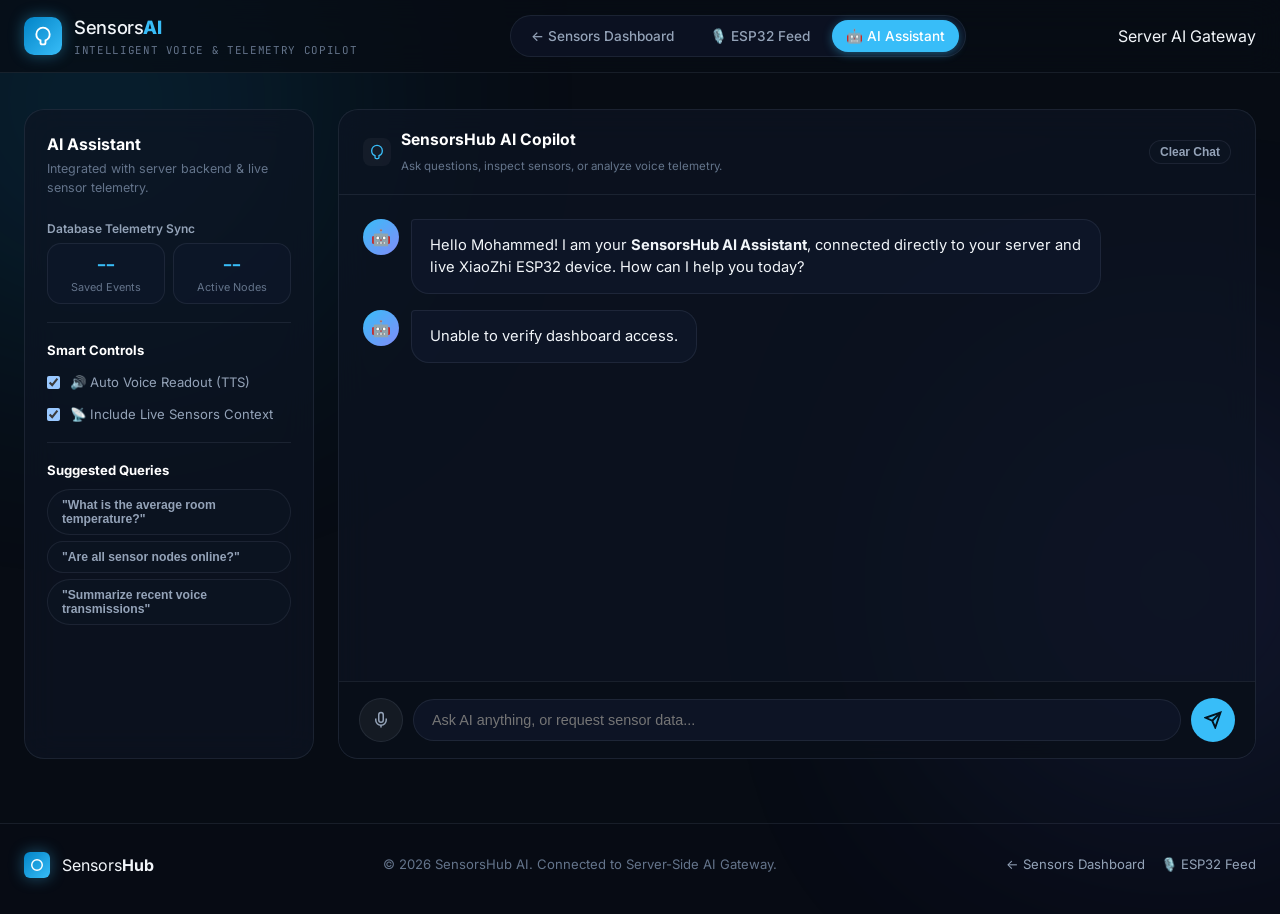
==== commit 18ed4766: "Enhance API security with cookie-backed dashboard sessions, rate limiting, and input length validati" ====
--- a/ai-assistant.html
+++ b/ai-assistant.html
@@ -340,6 +340,20 @@
       const chatForm = document.getElementById('chatForm');
       const btnMic = document.getElementById('btnMic');
 
+      async function ensureDashboardSession() {
+        const existing = await fetch('/api/v1/device/stats');
+        if (existing.ok) return;
+        if (existing.status !== 401) throw new Error('Unable to verify dashboard access.');
+
+        const token = window.prompt('Enter the SensorsHub dashboard access token:');
+        if (!token) throw new Error('Dashboard authentication is required.');
+        const session = await fetch('/api/v1/auth/session', {
+          method: 'POST',
+          headers: { Authorization: `Bearer ${token}` },
+        });
+        if (!session.ok) throw new Error('Dashboard token was not accepted.');
+      }
+
       // Fetch live fleet statistics for the sidebar
       async function updateSidebarStats() {
         try {
@@ -377,10 +391,11 @@
         recognition = new SpeechRec();
         recognition.continuous = false;
         recognition.interimResults = false;
+        recognition.lang = 'en-US'; // Explicitly listen for English speech
 
         recognition.onstart = () => {
           btnMic.classList.add('recording');
-          userInput.placeholder = 'Listening... Speak now';
+          userInput.placeholder = 'Listening in English... Speak now';
         };
 
         recognition.onresult = (e) => {
@@ -408,16 +423,38 @@
         btnMic.style.display = 'none';
       }
 
-      // Voice TTS (Speech Synthesis)
+      // Voice TTS (Speech Synthesis - Enforced English US Voice)
       function speakText(text) {
         if (!document.getElementById('chkAutoSpeak').checked) return;
         if ('speechSynthesis' in window) {
           window.speechSynthesis.cancel();
-          const cleanText = text.replace(/[*_#`]/g, '');
+          const cleanText = text.replace(/[*_#`~>]/g, '').trim();
+          if (!cleanText) return;
+
           const utterance = new SpeechSynthesisUtterance(cleanText);
-          utterance.rate = 1.05;
+          utterance.lang = 'en-US';
+          utterance.rate = 1.0;
+          utterance.pitch = 1.0;
+
+          // Pick the best natural English voice from the browser's voice list
+          const voices = window.speechSynthesis.getVoices();
+          const bestEnglishVoice = voices.find(v => (v.name.includes('Google') || v.name.includes('Natural') || v.name.includes('Samantha') || v.name.includes('Jenny') || v.name.includes('Zira') || v.name.includes('Guy')) && (v.lang === 'en-US' || v.lang === 'en-GB'))
+            || voices.find(v => v.lang === 'en-US')
+            || voices.find(v => v.lang.startsWith('en'));
+
+          if (bestEnglishVoice) {
+            utterance.voice = bestEnglishVoice;
+          }
+
           window.speechSynthesis.speak(utterance);
         }
+      }
+
+      // Preload voices
+      if ('speechSynthesis' in window) {
+        window.speechSynthesis.onvoiceschanged = () => {
+          window.speechSynthesis.getVoices();
+        };
       }
 
       // Form Submit / Call Server-Side AI Endpoint
@@ -491,8 +528,19 @@
           .replace(/\n/g, '<br />');
       }
 
+      async function initializeAssistant() {
+        try {
+          await ensureDashboardSession();
+          updateSidebarStats();
+        } catch (error) {
+          appendMessage('assistant', error.message);
+          userInput.disabled = true;
+          chatForm.querySelector('button[type="submit"]').disabled = true;
+        }
+      }
+
       document.getElementById('year').textContent = new Date().getFullYear();
-      updateSidebarStats();
+      initializeAssistant();
     </script>
   </body>
 </html>
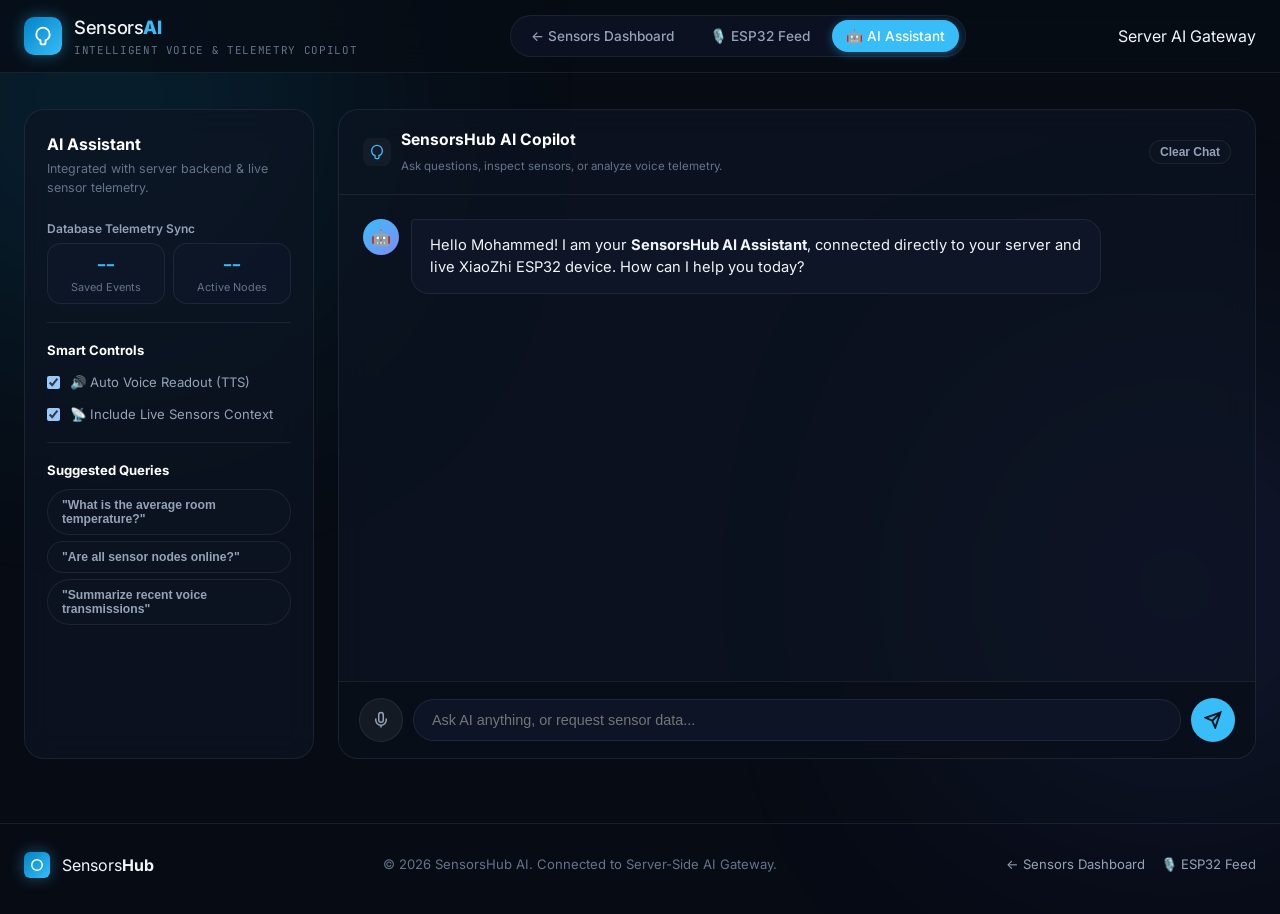
==== commit 2b0c0c6b: "Enable seamless open dashboard access and make access token prompts optional" ====
--- a/ai-assistant.html
+++ b/ai-assistant.html
@@ -341,17 +341,20 @@
       const btnMic = document.getElementById('btnMic');
 
       async function ensureDashboardSession() {
-        const existing = await fetch('/api/v1/device/stats');
-        if (existing.ok) return;
-        if (existing.status !== 401) throw new Error('Unable to verify dashboard access.');
-
-        const token = window.prompt('Enter the SensorsHub dashboard access token:');
-        if (!token) throw new Error('Dashboard authentication is required.');
-        const session = await fetch('/api/v1/auth/session', {
-          method: 'POST',
-          headers: { Authorization: `Bearer ${token}` },
-        });
-        if (!session.ok) throw new Error('Dashboard token was not accepted.');
+        try {
+          const existing = await fetch('/api/v1/device/stats');
+          if (existing.ok) return;
+          if (existing.status !== 401) return;
+
+          const token = window.prompt('Enter the SensorsHub dashboard access token:');
+          if (!token) return;
+          await fetch('/api/v1/auth/session', {
+            method: 'POST',
+            headers: { Authorization: `Bearer ${token}` },
+          });
+        } catch (e) {
+          // Graceful fallback for offline / open environments
+        }
       }
 
       // Fetch live fleet statistics for the sidebar
@@ -519,9 +522,17 @@
         messagesBox.scrollTop = messagesBox.scrollHeight;
       }
 
+      function escapeHtml(str) {
+        if (str === null || str === undefined) return '';
+        return String(str).replace(/[&<>"']/g, function(m) {
+          return { '&': '&amp;', '<': '&lt;', '>': '&gt;', '"': '&quot;', "'": '&#039;' }[m];
+        });
+      }
+
       function formatMarkdown(str) {
         if (!str) return '';
-        return str
+        const safe = escapeHtml(str);
+        return safe
           .replace(/\*\*(.*?)\*\*/g, '<strong>$1</strong>')
           .replace(/\*(.*?)\*/g, '<em>$1</em>')
           .replace(/`([^`]+)`/g, '<code style="background: rgba(255,255,255,0.08); padding: 2px 6px; border-radius: 4px; font-family: var(--font-mono); font-size: 0.85em;">$1</code>')
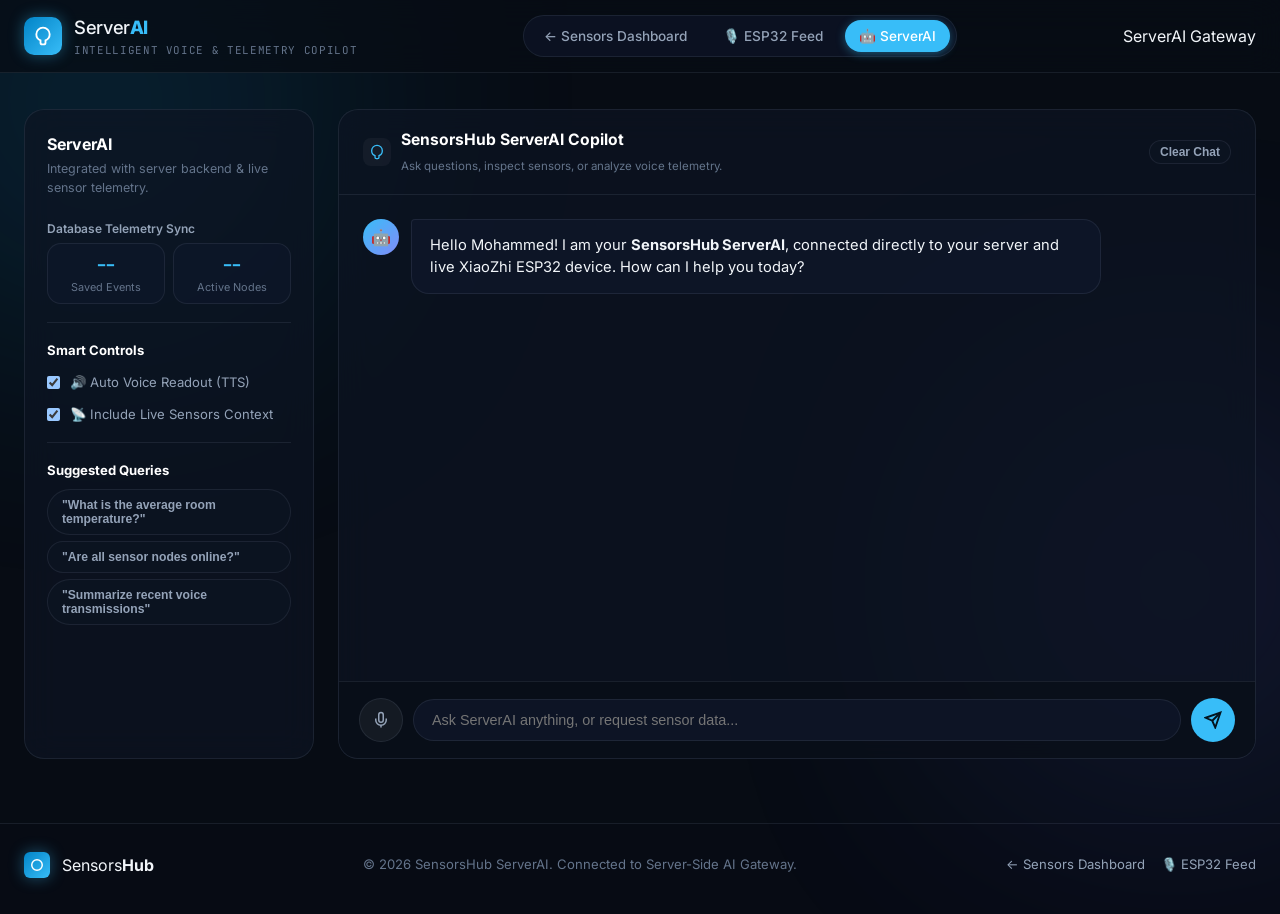
==== commit fa8e7c80: "Rename AI Assistant to ServerAI across web interface and backend" ====
--- a/ai-assistant.html
+++ b/ai-assistant.html
@@ -2,556 +2,13 @@
 <html lang="en">
   <head>
     <meta charset="UTF-8" />
-    <meta name="viewport" content="width=device-width, initial-scale=1.0" />
-    <title>SensorsHub AI Copilot — Smart IoT Voice Assistant</title>
-    <meta
-      name="description"
-      content="Conversational AI Assistant powered by Server-Side LLM with Telemetry Context awareness and Voice STT/TTS."
-    />
-    <!-- Anti-cache headers -->
-    <meta http-equiv="Cache-Control" content="no-cache, no-store, must-revalidate" />
-    <meta http-equiv="Pragma" content="no-cache" />
-    <meta http-equiv="Expires" content="0" />
-
-    <!-- Fonts -->
-    <link rel="preconnect" href="https://fonts.googleapis.com" />
-    <link rel="preconnect" href="https://fonts.gstatic.com" crossorigin />
-    <link
-      href="https://fonts.googleapis.com/css2?family=Inter:wght@300;400;500;600;700;800&family=JetBrains+Mono:wght@400;500;700&display=swap"
-      rel="stylesheet"
-    />
-    <link rel="stylesheet" href="styles.css?v=2.4.1" />
-    <style>
-      .chat-wrapper {
-        display: grid;
-        grid-template-columns: 290px 1fr;
-        gap: 24px;
-        min-height: 620px;
-      }
-      .chat-sidebar {
-        background: var(--panel);
-        border: 1px solid var(--border);
-        border-radius: var(--radius-lg);
-        padding: 22px;
-        display: flex;
-        flex-direction: column;
-        gap: 18px;
-        backdrop-filter: blur(16px);
-      }
-      .chat-main {
-        background: var(--panel);
-        border: 1px solid var(--border);
-        border-radius: var(--radius-lg);
-        display: flex;
-        flex-direction: column;
-        height: 650px;
-        backdrop-filter: blur(16px);
-        overflow: hidden;
-      }
-      .chat-header {
-        padding: 18px 24px;
-        border-bottom: 1px solid var(--border);
-        display: flex;
-        align-items: center;
-        justify-content: space-between;
-      }
-      .messages-box {
-        flex: 1;
-        overflow-y: auto;
-        padding: 24px;
-        display: flex;
-        flex-direction: column;
-        gap: 16px;
-      }
-      .msg-row {
-        display: flex;
-        gap: 12px;
-        max-width: 85%;
-        animation: slide-in 0.25s cubic-bezier(0.16, 1, 0.3, 1) forwards;
-      }
-      .msg-row.user {
-        align-self: flex-end;
-        flex-direction: row-reverse;
-      }
-      .msg-avatar {
-        width: 36px;
-        height: 36px;
-        border-radius: 50%;
-        display: grid;
-        place-items: center;
-        font-size: 1rem;
-        flex-shrink: 0;
-      }
-      .msg-row.assistant .msg-avatar {
-        background: linear-gradient(135deg, var(--primary), var(--accent));
-        color: #03141f;
-      }
-      .msg-row.user .msg-avatar {
-        background: rgba(255, 255, 255, 0.1);
-        color: #fff;
-      }
-      .msg-bubble {
-        padding: 14px 18px;
-        border-radius: 18px;
-        font-size: 0.92rem;
-        line-height: 1.55;
-        position: relative;
-      }
-      .msg-row.assistant .msg-bubble {
-        background: rgba(15, 23, 42, 0.85);
-        border: 1px solid var(--border);
-        color: #f1f5f9;
-        border-top-left-radius: 4px;
-      }
-      .msg-row.user .msg-bubble {
-        background: linear-gradient(135deg, #0284c7, #38bdf8);
-        color: #03141f;
-        font-weight: 500;
-        border-top-right-radius: 4px;
-      }
-      .input-bar {
-        padding: 16px 20px;
-        border-top: 1px solid var(--border);
-        background: rgba(7, 12, 20, 0.6);
-        display: flex;
-        align-items: center;
-        gap: 10px;
-      }
-      .input-bar input {
-        flex: 1;
-        background: rgba(15, 23, 42, 0.8);
-        border: 1px solid var(--border);
-        padding: 12px 18px;
-        border-radius: var(--radius-full);
-        color: #fff;
-        font-size: 0.9rem;
-        outline: none;
-      }
-      .input-bar input:focus {
-        border-color: var(--primary);
-      }
-      .mic-btn, .send-btn {
-        width: 44px;
-        height: 44px;
-        border-radius: 50%;
-        display: grid;
-        place-items: center;
-        cursor: pointer;
-        border: none;
-        transition: all 0.2s ease;
-      }
-      .mic-btn {
-        background: rgba(255, 255, 255, 0.05);
-        border: 1px solid var(--border);
-        color: var(--text-muted);
-      }
-      .mic-btn.recording {
-        background: var(--danger);
-        color: #fff;
-        animation: pulse-ring 1.5s infinite;
-      }
-      .send-btn {
-        background: var(--primary);
-        color: #03141f;
-      }
-      .send-btn:hover {
-        transform: scale(1.05);
-      }
-      .stats-badge-grid {
-        display: grid;
-        grid-template-columns: 1fr 1fr;
-        gap: 8px;
-        margin-top: 4px;
-      }
-      .stats-badge-item {
-        background: rgba(15, 23, 42, 0.7);
-        border: 1px solid var(--border);
-        padding: 8px 10px;
-        border-radius: var(--radius-md);
-        text-align: center;
-      }
-      .stats-badge-num {
-        font-size: 1.1rem;
-        font-weight: 700;
-        color: var(--primary);
-        font-family: var(--font-mono);
-      }
-      .stats-badge-label {
-        font-size: 0.68rem;
-        color: var(--text-dim);
-      }
-      @media (max-width: 860px) {
-        .chat-wrapper {
-          grid-template-columns: 1fr;
-        }
-        .chat-main {
-          height: 520px;
-        }
-      }
-    </style>
+    <meta http-equiv="refresh" content="0; url=serverai.html" />
+    <title>Redirecting to ServerAI...</title>
+    <script>
+      window.location.replace('serverai.html');
+    </script>
   </head>
-  <body>
-    <!-- Ambient Glows -->
-    <div class="ambient-glow glow-1"></div>
-    <div class="ambient-glow glow-2"></div>
-
-    <!-- Navigation Header -->
-    <header class="topbar">
-      <div class="container nav-content">
-        <a href="index.html" class="brand">
-          <div class="brand-badge">
-            <svg width="20" height="20" viewBox="0 0 24 24" fill="none" stroke="currentColor" stroke-width="2.2">
-              <path d="M12 2a8 8 0 0 0-8 8c0 3.36 2.08 6.23 5 7.37V20a2 2 0 0 0 2 2h2a2 2 0 0 0 2-2v-2.63c2.92-1.14 5-4.01 5-7.37a8 8 0 0 0-8-8z"></path>
-            </svg>
-          </div>
-          <div>
-            <span class="brand-title">Sensors<strong>AI</strong></span>
-            <span class="brand-tag">Intelligent Voice & Telemetry Copilot</span>
-          </div>
-        </a>
-
-        <nav class="nav-links">
-          <a href="index.html" class="nav-link">← Sensors Dashboard</a>
-          <a href="esp32-assistant.html" class="nav-link">🎙️ ESP32 Feed</a>
-          <a href="ai-assistant.html" class="nav-link active">🤖 AI Assistant</a>
-        </nav>
-
-        <div class="nav-actions">
-          <div class="status-indicator">
-            <span class="pulse-dot"></span>
-            <span id="gatewayStatusText">Server AI Gateway</span>
-          </div>
-        </div>
-      </div>
-    </header>
-
-    <!-- Main Content -->
-    <main class="container main-layout" style="gap: 24px;">
-      <div class="chat-wrapper">
-        <!-- Sidebar Controls -->
-        <aside class="chat-sidebar">
-          <div>
-            <h3 style="font-size: 1rem; color: #fff; margin-bottom: 4px;">AI Assistant</h3>
-            <p style="font-size: 0.78rem; color: var(--text-dim);">Integrated with server backend &amp; live sensor telemetry.</p>
-          </div>
-
-          <!-- Live Fleet Stats in Sidebar -->
-          <div>
-            <span style="font-size: 0.75rem; color: var(--text-muted); font-weight: 600;">Database Telemetry Sync</span>
-            <div class="stats-badge-grid">
-              <div class="stats-badge-item">
-                <div class="stats-badge-num" id="statTotalLogs">--</div>
-                <div class="stats-badge-label">Saved Events</div>
-              </div>
-              <div class="stats-badge-item">
-                <div class="stats-badge-num" id="statActiveDevs">--</div>
-                <div class="stats-badge-label">Active Nodes</div>
-              </div>
-            </div>
-          </div>
-
-          <hr style="border: none; border-top: 1px solid var(--border);" />
-
-          <!-- Smart Features Toggles -->
-          <div style="display: flex; flex-direction: column; gap: 12px;">
-            <h4 style="font-size: 0.82rem; color: #fff;">Smart Controls</h4>
-            <label style="display: flex; align-items: center; gap: 10px; font-size: 0.82rem; color: var(--text-muted); cursor: pointer;">
-              <input type="checkbox" id="chkAutoSpeak" checked />
-              <span>🔊 Auto Voice Readout (TTS)</span>
-            </label>
-            <label style="display: flex; align-items: center; gap: 10px; font-size: 0.82rem; color: var(--text-muted); cursor: pointer;">
-              <input type="checkbox" id="chkIncludeTelemetry" checked />
-              <span>📡 Include Live Sensors Context</span>
-            </label>
-          </div>
-
-          <hr style="border: none; border-top: 1px solid var(--border);" />
-
-          <!-- Quick Suggested Prompts -->
-          <div>
-            <h4 style="font-size: 0.82rem; color: #fff; margin-bottom: 8px;">Suggested Queries</h4>
-            <div style="display: flex; flex-direction: column; gap: 6px;">
-              <button class="pill-btn prompt-btn" style="text-align: left; font-size: 0.76rem;">"What is the average room temperature?"</button>
-              <button class="pill-btn prompt-btn" style="text-align: left; font-size: 0.76rem;">"Are all sensor nodes online?"</button>
-              <button class="pill-btn prompt-btn" style="text-align: left; font-size: 0.76rem;">"Summarize recent voice transmissions"</button>
-            </div>
-          </div>
-        </aside>
-
-        <!-- Main Chat Area -->
-        <div class="chat-main">
-          <div class="chat-header">
-            <div style="display: flex; align-items: center; gap: 10px;">
-              <div class="diag-icon" style="--c: var(--primary); width: 28px; height: 28px;">
-                <svg width="16" height="16" viewBox="0 0 24 24" fill="none" stroke="currentColor" stroke-width="2"><path d="M12 2a8 8 0 0 0-8 8c0 3.36 2.08 6.23 5 7.37V20a2 2 0 0 0 2 2h2a2 2 0 0 0 2-2v-2.63c2.92-1.14 5-4.01 5-7.37a8 8 0 0 0-8-8z"></path></svg>
-              </div>
-              <div>
-                <h3 style="font-size: 0.98rem; color: #fff;">SensorsHub AI Copilot</h3>
-                <span style="font-size: 0.72rem; color: var(--text-dim);">Ask questions, inspect sensors, or analyze voice telemetry.</span>
-              </div>
-            </div>
-            <button id="btnClearChat" class="pill-btn" style="font-size: 0.75rem; padding: 4px 10px;">Clear Chat</button>
-          </div>
-
-          <!-- Messages Container -->
-          <div class="messages-box" id="messagesBox">
-            <div class="msg-row assistant">
-              <div class="msg-avatar">🤖</div>
-              <div class="msg-bubble">
-                Hello Mohammed! I am your <strong>SensorsHub AI Assistant</strong>, connected directly to your server and live XiaoZhi ESP32 device. How can I help you today?
-              </div>
-            </div>
-          </div>
-
-          <!-- Input Bar -->
-          <form id="chatForm" class="input-bar">
-            <button type="button" id="btnMic" class="mic-btn" title="Speak via Microphone">
-              <svg width="18" height="18" viewBox="0 0 24 24" fill="none" stroke="currentColor" stroke-width="2"><path d="M12 2a3 3 0 0 0-3 3v7a3 3 0 0 0 6 0V5a3 3 0 0 0-3-3Z"></path><path d="M19 10v2a7 7 0 0 1-14 0v-2"></path><line x1="12" y1="19" x2="12" y2="22"></line></svg>
-            </button>
-            <input type="text" id="userInput" placeholder="Ask AI anything, or request sensor data..." autocomplete="off" required />
-            <button type="submit" class="send-btn" title="Send Message">
-              <svg width="18" height="18" viewBox="0 0 24 24" fill="none" stroke="currentColor" stroke-width="2.5"><line x1="22" y1="2" x2="11" y2="13"></line><polygon points="22 2 15 22 11 13 2 9 22 2"></polygon></svg>
-            </button>
-          </form>
-        </div>
-      </div>
-    </main>
-
-    <!-- Footer -->
-    <footer class="site-footer">
-      <div class="container footer-content">
-        <div class="brand">
-          <div class="brand-badge small">
-            <svg width="14" height="14" viewBox="0 0 24 24" fill="none" stroke="currentColor" stroke-width="2.5"><circle cx="12" cy="12" r="9"/></svg>
-          </div>
-          <span>Sensors<strong>Hub</strong></span>
-        </div>
-        <p class="footer-copy">© <span id="year"></span> SensorsHub AI. Connected to Server-Side AI Gateway.</p>
-        <div class="footer-links">
-          <a href="index.html">← Sensors Dashboard</a>
-          <a href="esp32-assistant.html">🎙️ ESP32 Feed</a>
-        </div>
-      </div>
-    </footer>
-
-    <script>
-      const messagesBox = document.getElementById('messagesBox');
-      const userInput = document.getElementById('userInput');
-      const chatForm = document.getElementById('chatForm');
-      const btnMic = document.getElementById('btnMic');
-
-      async function ensureDashboardSession() {
-        try {
-          const existing = await fetch('/api/v1/device/stats');
-          if (existing.ok) return;
-          if (existing.status !== 401) return;
-
-          const token = window.prompt('Enter the SensorsHub dashboard access token:');
-          if (!token) return;
-          await fetch('/api/v1/auth/session', {
-            method: 'POST',
-            headers: { Authorization: `Bearer ${token}` },
-          });
-        } catch (e) {
-          // Graceful fallback for offline / open environments
-        }
-      }
-
-      // Fetch live fleet statistics for the sidebar
-      async function updateSidebarStats() {
-        try {
-          const res = await fetch('/api/v1/device/stats');
-          if (res.ok) {
-            const data = await res.json();
-            document.getElementById('statTotalLogs').textContent = data.total_records || '0';
-            document.getElementById('statActiveDevs').textContent = (data.unique_devices && data.unique_devices.length) || '1';
-          }
-        } catch (e) {}
-      }
-
-      // Suggested Prompt Buttons
-      document.querySelectorAll('.prompt-btn').forEach(btn => {
-        btn.addEventListener('click', () => {
-          userInput.value = btn.textContent.replace(/^"|"$/g, '');
-          chatForm.dispatchEvent(new Event('submit'));
-        });
-      });
-
-      // Clear Chat
-      document.getElementById('btnClearChat').addEventListener('click', () => {
-        messagesBox.innerHTML = `
-          <div class="msg-row assistant">
-            <div class="msg-avatar">🤖</div>
-            <div class="msg-bubble">Chat history cleared. How can I help you today?</div>
-          </div>
-        `;
-      });
-
-      // Voice STT (Speech Recognition)
-      let recognition = null;
-      if ('webkitSpeechRecognition' in window || 'SpeechRecognition' in window) {
-        const SpeechRec = window.SpeechRecognition || window.webkitSpeechRecognition;
-        recognition = new SpeechRec();
-        recognition.continuous = false;
-        recognition.interimResults = false;
-        recognition.lang = 'en-US'; // Explicitly listen for English speech
-
-        recognition.onstart = () => {
-          btnMic.classList.add('recording');
-          userInput.placeholder = 'Listening in English... Speak now';
-        };
-
-        recognition.onresult = (e) => {
-          const transcript = e.results[0][0].transcript;
-          userInput.value = transcript;
-          btnMic.classList.remove('recording');
-          userInput.placeholder = 'Ask AI anything, or request sensor data...';
-          chatForm.dispatchEvent(new Event('submit'));
-        };
-
-        recognition.onerror = () => {
-          btnMic.classList.remove('recording');
-          userInput.placeholder = 'Ask AI anything, or request sensor data...';
-        };
-
-        recognition.onend = () => {
-          btnMic.classList.remove('recording');
-          userInput.placeholder = 'Ask AI anything, or request sensor data...';
-        };
-
-        btnMic.addEventListener('click', () => {
-          recognition.start();
-        });
-      } else {
-        btnMic.style.display = 'none';
-      }
-
-      // Voice TTS (Speech Synthesis - Enforced English US Voice)
-      function speakText(text) {
-        if (!document.getElementById('chkAutoSpeak').checked) return;
-        if ('speechSynthesis' in window) {
-          window.speechSynthesis.cancel();
-          const cleanText = text.replace(/[*_#`~>]/g, '').trim();
-          if (!cleanText) return;
-
-          const utterance = new SpeechSynthesisUtterance(cleanText);
-          utterance.lang = 'en-US';
-          utterance.rate = 1.0;
-          utterance.pitch = 1.0;
-
-          // Pick the best natural English voice from the browser's voice list
-          const voices = window.speechSynthesis.getVoices();
-          const bestEnglishVoice = voices.find(v => (v.name.includes('Google') || v.name.includes('Natural') || v.name.includes('Samantha') || v.name.includes('Jenny') || v.name.includes('Zira') || v.name.includes('Guy')) && (v.lang === 'en-US' || v.lang === 'en-GB'))
-            || voices.find(v => v.lang === 'en-US')
-            || voices.find(v => v.lang.startsWith('en'));
-
-          if (bestEnglishVoice) {
-            utterance.voice = bestEnglishVoice;
-          }
-
-          window.speechSynthesis.speak(utterance);
-        }
-      }
-
-      // Preload voices
-      if ('speechSynthesis' in window) {
-        window.speechSynthesis.onvoiceschanged = () => {
-          window.speechSynthesis.getVoices();
-        };
-      }
-
-      // Form Submit / Call Server-Side AI Endpoint
-      chatForm.addEventListener('submit', async (e) => {
-        e.preventDefault();
-        const text = userInput.value.trim();
-        if (!text) return;
-
-        // Add user message
-        appendMessage('user', text);
-        userInput.value = '';
-
-        // Add loading placeholder
-        const loadingId = 'loading-' + Date.now();
-        appendMessage('assistant', 'Thinking...', loadingId);
-
-        try {
-          const includeTelemetry = document.getElementById('chkIncludeTelemetry').checked;
-          const res = await fetch('/api/v1/ai/chat', {
-            method: 'POST',
-            headers: { 'Content-Type': 'application/json' },
-            body: JSON.stringify({
-              message: text,
-              include_telemetry: includeTelemetry
-            })
-          });
-
-          if (!res.ok) {
-            const errText = await res.text();
-            throw new Error(`Gateway returned HTTP ${res.status}: ${errText}`);
-          }
-
-          const result = await res.json().catch((err) => ({ reply: 'Error reading JSON from server: ' + err.message }));
-          const replyText = result.reply || result.message || result.error || 'Received empty response from server.';
-
-          // Update loading message with reply
-          const loader = document.getElementById(loadingId);
-          if (loader) {
-            loader.innerHTML = formatMarkdown(replyText);
-          }
-          speakText(replyText);
-          updateSidebarStats();
-        } catch (err) {
-          const loader = document.getElementById(loadingId);
-          if (loader) {
-            loader.textContent = `Connection Error: ${err.message || 'Server did not respond.'}`;
-          }
-        }
-      });
-
-      function appendMessage(role, text, id = null) {
-        const row = document.createElement('div');
-        row.className = `msg-row ${role}`;
-        const avatar = role === 'assistant' ? '🤖' : '👤';
-
-        row.innerHTML = `
-          <div class="msg-avatar">${avatar}</div>
-          <div class="msg-bubble" ${id ? `id="${id}"` : ''}>${formatMarkdown(text)}</div>
-        `;
-
-        messagesBox.appendChild(row);
-        messagesBox.scrollTop = messagesBox.scrollHeight;
-      }
-
-      function escapeHtml(str) {
-        if (str === null || str === undefined) return '';
-        return String(str).replace(/[&<>"']/g, function(m) {
-          return { '&': '&amp;', '<': '&lt;', '>': '&gt;', '"': '&quot;', "'": '&#039;' }[m];
-        });
-      }
-
-      function formatMarkdown(str) {
-        if (!str) return '';
-        const safe = escapeHtml(str);
-        return safe
-          .replace(/\*\*(.*?)\*\*/g, '<strong>$1</strong>')
-          .replace(/\*(.*?)\*/g, '<em>$1</em>')
-          .replace(/`([^`]+)`/g, '<code style="background: rgba(255,255,255,0.08); padding: 2px 6px; border-radius: 4px; font-family: var(--font-mono); font-size: 0.85em;">$1</code>')
-          .replace(/\n/g, '<br />');
-      }
-
-      async function initializeAssistant() {
-        try {
-          await ensureDashboardSession();
-          updateSidebarStats();
-        } catch (error) {
-          appendMessage('assistant', error.message);
-          userInput.disabled = true;
-          chatForm.querySelector('button[type="submit"]').disabled = true;
-        }
-      }
-
-      document.getElementById('year').textContent = new Date().getFullYear();
-      initializeAssistant();
-    </script>
+  <body style="background: #030712; color: #fff; font-family: sans-serif; display: grid; place-items: center; min-height: 100vh;">
+    <p>Redirecting to <a href="serverai.html" style="color: #38bdf8;">ServerAI</a>...</p>
   </body>
 </html>
